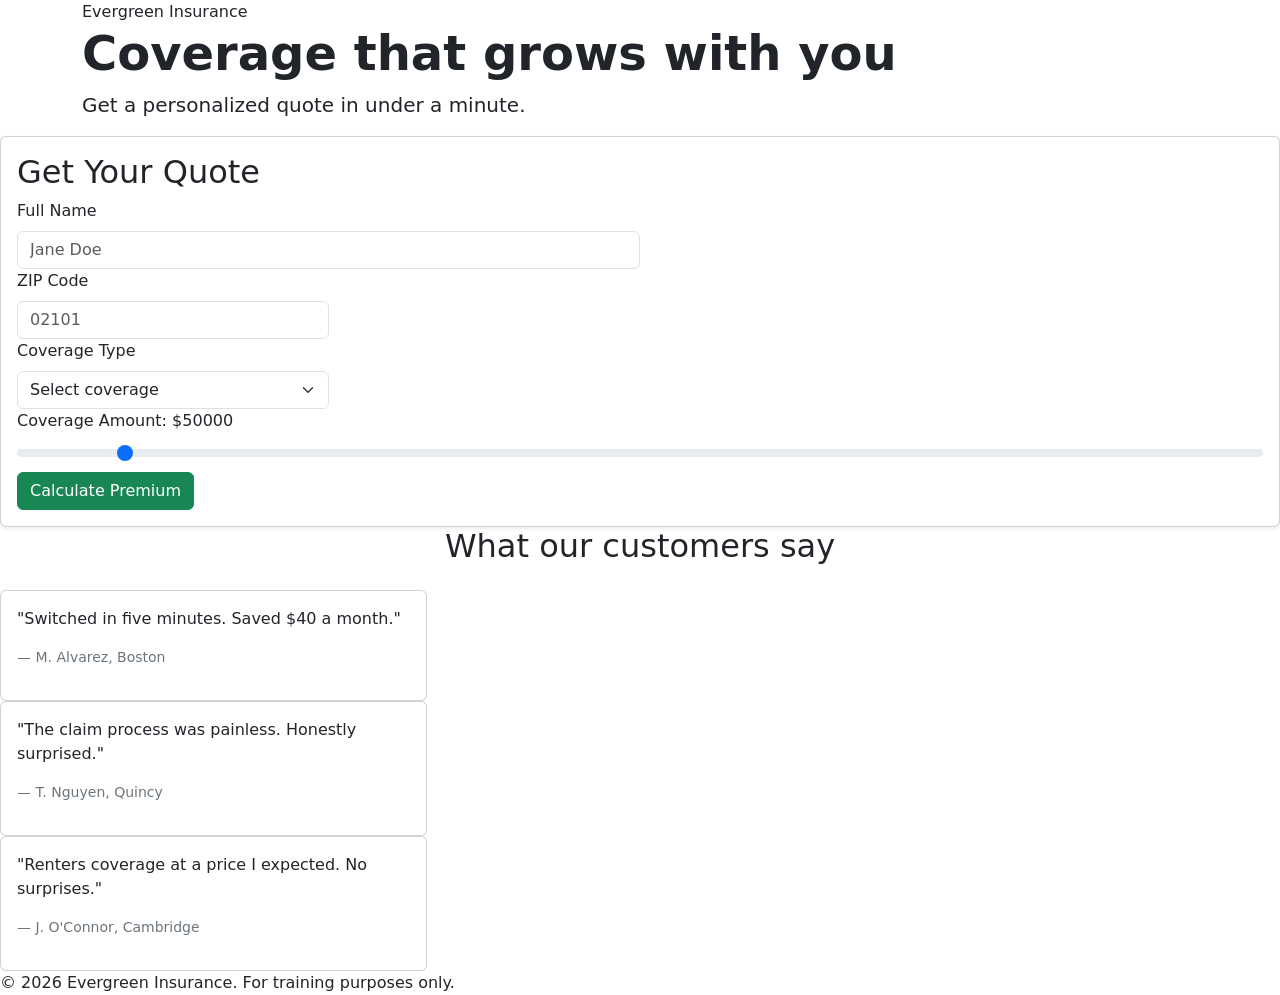
==== delivery-leadership-package/index.html @ f89982db "assembled HTML" ====
<!DOCTYPE html>
<html lang="en">

<head>
  <meta charset="UTF-8" />
  <meta name="viewport" content="width=device-width, initial-scale=1.0" />
  <title>Evergreen Insurance — Get a Quote</title>

  <!-- Bootstrap 5 (provided) -->
  <link href="https://cdn.jsdelivr.net/npm/bootstrap@5.3.2/dist/css/bootstrap.min.css" rel="stylesheet" />

  <!-- Provided theme — copy theme/theme.css into css/theme.css and the link below works as-is -->
  <link rel="stylesheet" href="css/theme.css" />
</head>

<body>
  <header class="site-header">
    <!-- CONFIG: add bootstrap class here: navbar navbar-expand-lg navbar-dark bg-success -->
    <nav class="">
      <div class="container">
        <a class="navbar-brand" href="#">Evergreen Insurance</a>
        <button class="navbar-toggler" type="button" data-bs-toggle="collapse" data-bs-target="#navMain"
          aria-controls="navMain" aria-expanded="false" aria-label="Toggle navigation">
          <span class="navbar-toggler-icon"></span>
        </button>
        <div class="collapse navbar-collapse" id="navMain">
          <ul class="navbar-nav ms-auto">
            <li class="nav-item"><a class="nav-link" href="#">Home</a></li>
            <li class="nav-item"><a class="nav-link" href="#">Coverage</a></li>
            <li class="nav-item"><a class="nav-link" href="#">Claims</a></li>
            <li class="nav-item"><a class="nav-link" href="#">Contact</a></li>
            <li class="nav-item"><a class="nav-link" href="#footer">About</a></li>
          </ul>
        </div>
      </div>
    </nav>
  </header>
  <main>
    <!-- CONFIG: add bootstrap class here: py-5 text-center text-white bg-success -->
    <section class="hero">
      <div class="container">
        <h1 class="display-5 fw-bold">Coverage that grows with you</h1>
        <p class="lead tagline">Get a personalized quote in under a minute.</p>
      </div>
    </section>

    <!-- CONFIG: add bootstrap class here (outer section): container py-4 -->
    <section class="quote-form-section">
      <div class="card shadow-sm">
        <div class="card-body">
          <h2 class="card-title">Get Your Quote</h2>

          <!-- CONFIG: add bootstrap class here (form): row g-3 -->
          <form id="quote-form" class="quote-form">
            <div class="col-md-6">
              <label for="fullName" class="form-label">Full Name</label>
              <input type="text" id="fullName" class="form-control" placeholder="Jane Doe" required />
            </div>

            <div class="col-md-3">
              <label for="zip" class="form-label">ZIP Code</label>
              <input type="text" id="zip" class="form-control" placeholder="02101" maxlength="5" required />
            </div>

            <div class="col-md-3">
              <label for="coverageType" class="form-label">Coverage Type</label>
              <select id="coverageType" class="form-select" required>
                <option value="">Select coverage</option>
                <option value="auto">Auto</option>
                <option value="home">Home</option>
                <option value="renters">Renters</option>
              </select>
            </div>

            <div class="col-12">
              <label for="coverageAmount" class="form-label">
                Coverage Amount: $<span id="coverageAmountDisplay">50000</span>
              </label>
              <input type="range" id="coverageAmount" class="form-range" min="10000" max="500000" step="10000"
                value="50000" />
            </div>

            <div class="col-12">
              <button type="submit" class="btn btn-success">Calculate Premium</button>
            </div>
          </form>

          <div id="premium-box" class="premium-box mt-4" hidden>
            <div class="premium-label text-muted">Estimated Monthly Premium</div>
            <div class="premium-value display-6 fw-bold" id="premium-value">$0</div>
          </div>
        </div>
      </div>
    </section>

    <!-- CONFIG: add bootstrap class here (outer section): container py-5 -->
    <section class="testimonials">
      <h2 class="text-center mb-4">What our customers say</h2>

      <!-- CONFIG: add bootstrap class here (inner row): row g-4 -->
      <div class="testimonial-row">
        <div class="col-md-4">
          <div class="card h-100">
            <div class="card-body">
              <p class="card-text">"Switched in five minutes. Saved $40 a month."</p>
              <footer class="blockquote-footer mt-2">M. Alvarez, Boston</footer>
            </div>
          </div>
        </div>
        <div class="col-md-4">
          <div class="card h-100">
            <div class="card-body">
              <p class="card-text">"The claim process was painless. Honestly surprised."</p>
              <footer class="blockquote-footer mt-2">T. Nguyen, Quincy</footer>
            </div>
          </div>
        </div>
        <div class="col-md-4">
          <div class="card h-100">
            <div class="card-body">
              <p class="card-text">"Renters coverage at a price I expected. No surprises."</p>
              <footer class="blockquote-footer mt-2">J. O'Connor, Cambridge</footer>
            </div>
          </div>
        </div>
      </div>
    </section>
  </main>

  <!-- CONFIG: add bootstrap class here: py-3 text-center bg-dark text-light -->
  <footer class="site-footer">
    <p class="mb-0">&copy; 2026 Evergreen Insurance. For training purposes only.</p>
  </footer>

  <!-- Bootstrap bundle (provided) -->
  <script src="https://cdn.jsdelivr.net/npm/bootstrap@5.3.2/dist/js/bootstrap.bundle.min.js"></script>

  <!-- INSERT: quote-calc script tag + wiring snippet (Day 3) -->

</body>

</html>
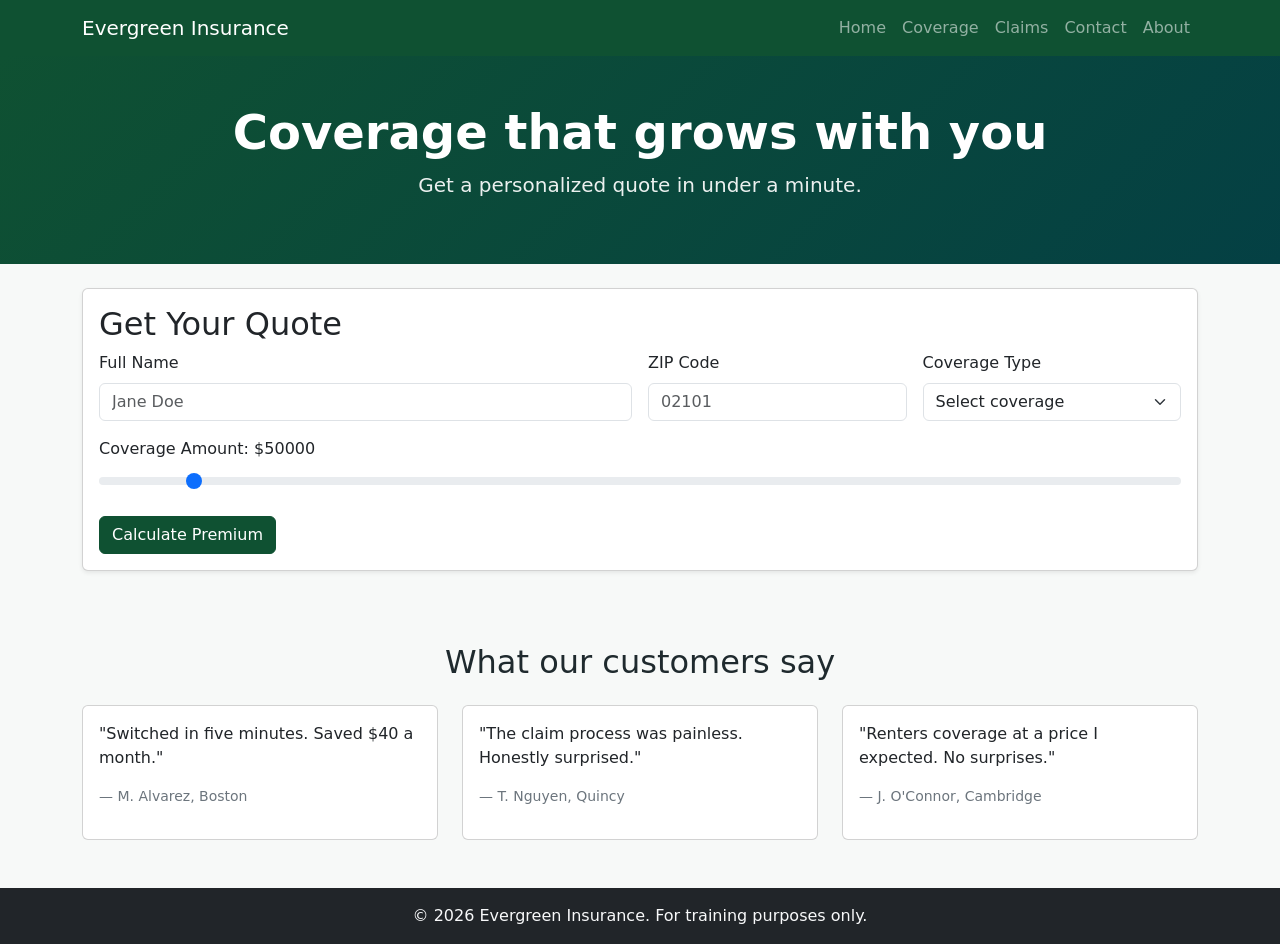
==== commit 8f40674a: "assembled css and responsive design" ====
--- a/delivery-leadership-package/index.html
+++ b/delivery-leadership-package/index.html
@@ -8,15 +8,12 @@
 
   <!-- Bootstrap 5 (provided) -->
   <link href="https://cdn.jsdelivr.net/npm/bootstrap@5.3.2/dist/css/bootstrap.min.css" rel="stylesheet" />
-
-  <!-- Provided theme — copy theme/theme.css into css/theme.css and the link below works as-is -->
   <link rel="stylesheet" href="css/theme.css" />
 </head>
 
 <body>
   <header class="site-header">
-    <!-- CONFIG: add bootstrap class here: navbar navbar-expand-lg navbar-dark bg-success -->
-    <nav class="">
+    <nav class="navbar navbar-expand-lg navbar-dark bg-success">
       <div class="container">
         <a class="navbar-brand" href="#">Evergreen Insurance</a>
         <button class="navbar-toggler" type="button" data-bs-toggle="collapse" data-bs-target="#navMain"
@@ -36,22 +33,19 @@
     </nav>
   </header>
   <main>
-    <!-- CONFIG: add bootstrap class here: py-5 text-center text-white bg-success -->
-    <section class="hero">
+    <section class="hero py-5 text-center text-white bg-success">
       <div class="container">
         <h1 class="display-5 fw-bold">Coverage that grows with you</h1>
         <p class="lead tagline">Get a personalized quote in under a minute.</p>
       </div>
     </section>
 
-    <!-- CONFIG: add bootstrap class here (outer section): container py-4 -->
-    <section class="quote-form-section">
+    <section class="quote-form-section container py-4">
       <div class="card shadow-sm">
         <div class="card-body">
           <h2 class="card-title">Get Your Quote</h2>
 
-          <!-- CONFIG: add bootstrap class here (form): row g-3 -->
-          <form id="quote-form" class="quote-form">
+          <form id="quote-form" class="quote-form row g-3">
             <div class="col-md-6">
               <label for="fullName" class="form-label">Full Name</label>
               <input type="text" id="fullName" class="form-control" placeholder="Jane Doe" required />
@@ -93,12 +87,10 @@
       </div>
     </section>
 
-    <!-- CONFIG: add bootstrap class here (outer section): container py-5 -->
-    <section class="testimonials">
+    <section class="testimonials container py-5">
       <h2 class="text-center mb-4">What our customers say</h2>
 
-      <!-- CONFIG: add bootstrap class here (inner row): row g-4 -->
-      <div class="testimonial-row">
+      <div class="testimonial-row row g-4">
         <div class="col-md-4">
           <div class="card h-100">
             <div class="card-body">
@@ -127,8 +119,7 @@
     </section>
   </main>
 
-  <!-- CONFIG: add bootstrap class here: py-3 text-center bg-dark text-light -->
-  <footer class="site-footer">
+  <footer class="site-footer py-3 text-center bg-dark text-light">
     <p class="mb-0">&copy; 2026 Evergreen Insurance. For training purposes only.</p>
   </footer>
 
--- a/delivery-leadership-package/css/theme.css
+++ b/delivery-leadership-package/css/theme.css
@@ -0,0 +1,45 @@
+/* Evergreen Insurance — provided brand theme overlay
+   Applied on top of Bootstrap 5. Do not modify in the capstone —
+   "assemble, not author." */
+
+:root {
+  --evg-green: #0f5132;
+  --evg-green-dark: #044044;
+  --evg-green-soft: #e6f0ea;
+  --evg-ink: #1f2a2e;
+  --evg-muted: #6a7a72;
+}
+
+body {
+  color: var(--evg-ink);
+  background: #f7f9f8;
+}
+
+/* Tint Bootstrap success utilities to Evergreen brand green */
+.bg-success { background-color: var(--evg-green) !important; }
+.btn-success {
+  background-color: var(--evg-green) !important;
+  border-color: var(--evg-green) !important;
+}
+.btn-success:hover {
+  background-color: var(--evg-green-dark) !important;
+  border-color: var(--evg-green-dark) !important;
+}
+
+.hero {
+  background: linear-gradient(135deg, var(--evg-green) 0%, var(--evg-green-dark) 100%) !important;
+}
+
+.tagline {
+  opacity: 0.92;
+}
+
+.premium-box {
+  padding: 20px;
+  background: var(--evg-green-soft);
+  border-left: 4px solid var(--evg-green);
+  border-radius: 4px;
+}
+
+.premium-label { color: var(--evg-muted); }
+.premium-value { color: var(--evg-green); }
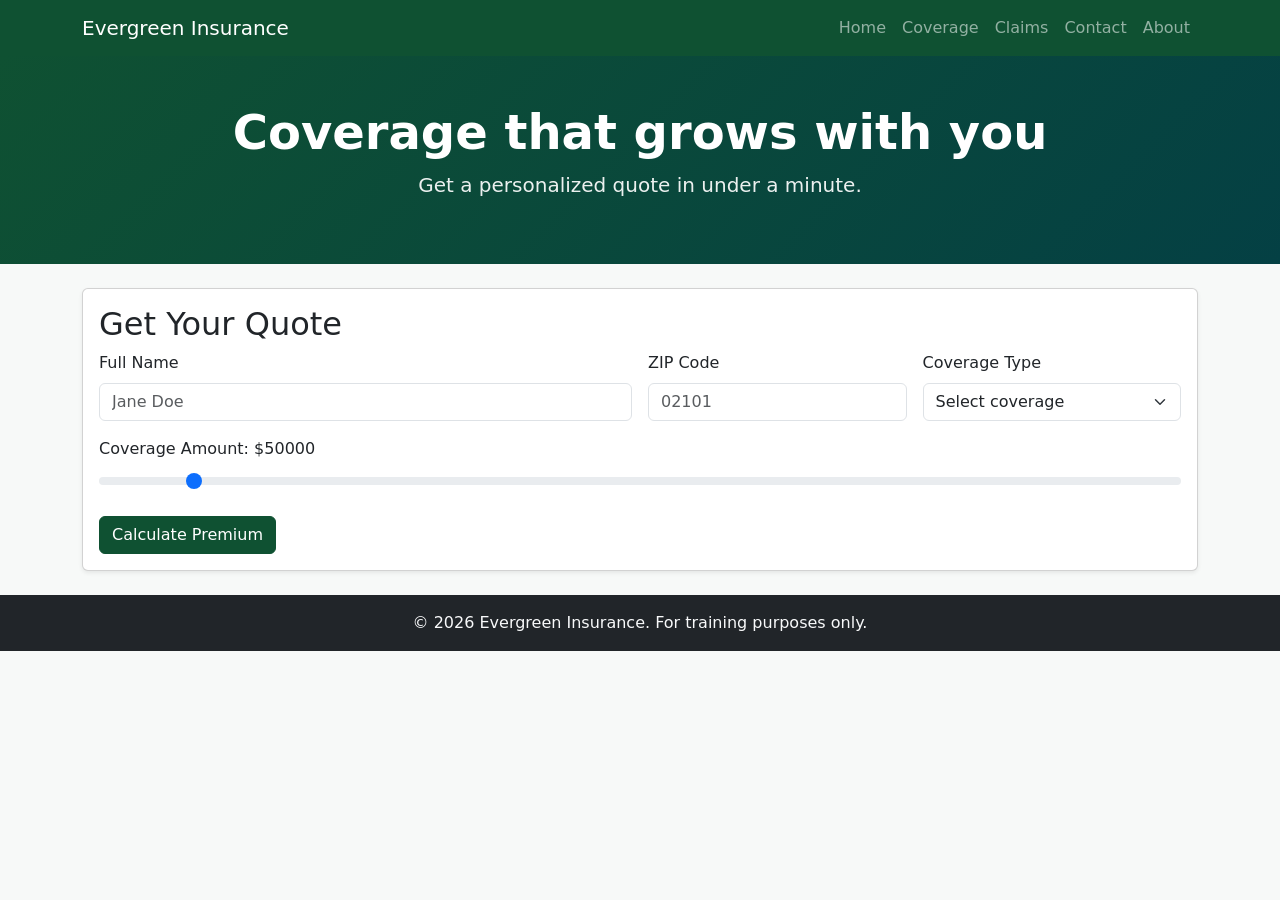
==== commit 3caae058: "status update and removal of testimonials from app" ====
--- a/delivery-leadership-package/index.html
+++ b/delivery-leadership-package/index.html
@@ -87,7 +87,7 @@
       </div>
     </section>
 
-    <section class="testimonials container py-5">
+    <!-- <section class="testimonials container py-5">
       <h2 class="text-center mb-4">What our customers say</h2>
 
       <div class="testimonial-row row g-4">
@@ -116,7 +116,7 @@
           </div>
         </div>
       </div>
-    </section>
+    </section> -->
   </main>
 
   <footer class="site-footer py-3 text-center bg-dark text-light">
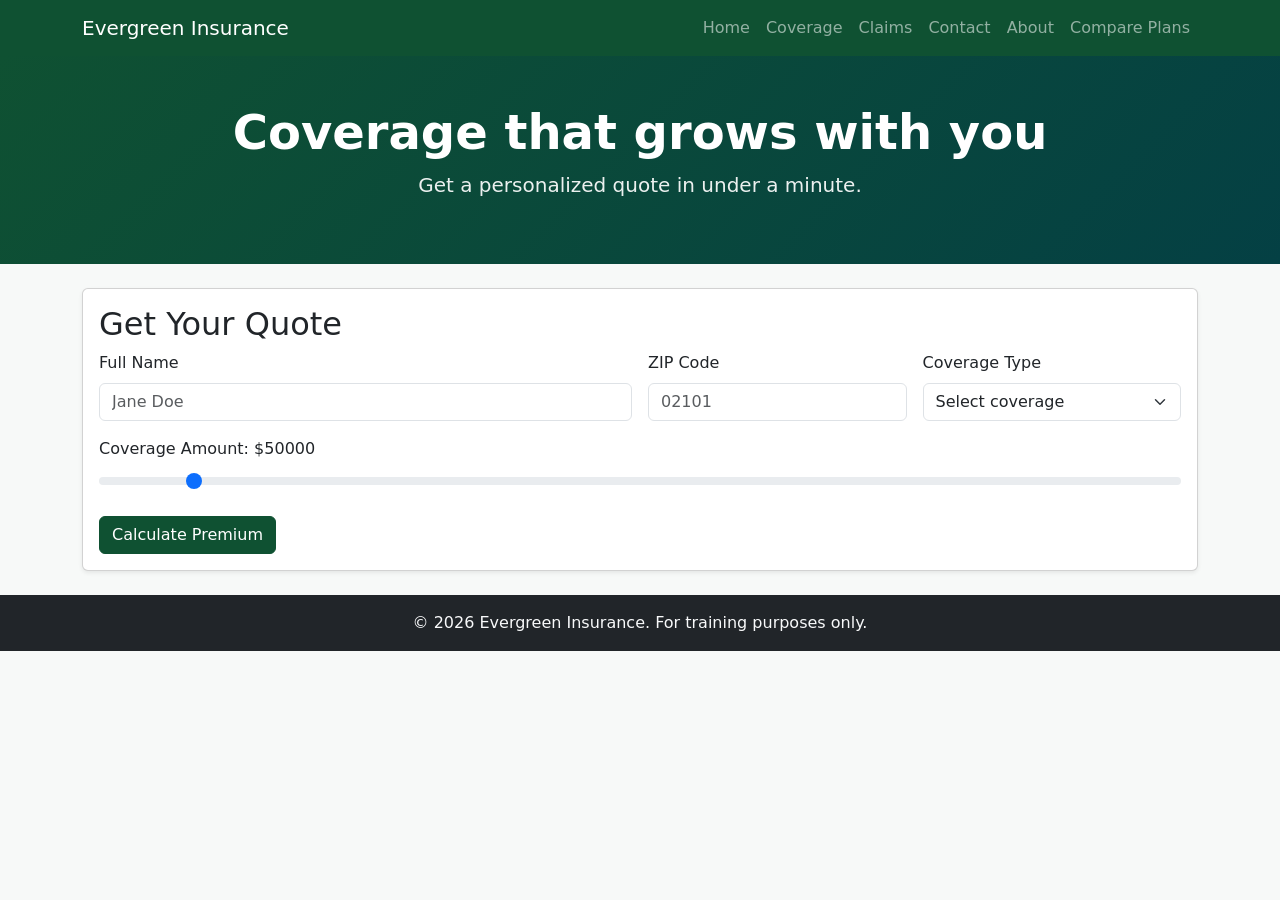
==== commit 604c58a0: "adding Compare Plans option in the navigation bar" ====
--- a/delivery-leadership-package/index.html
+++ b/delivery-leadership-package/index.html
@@ -2,13 +2,13 @@
 <html lang="en">
 
 <head>
-  <meta charset="UTF-8" />
-  <meta name="viewport" content="width=device-width, initial-scale=1.0" />
+  <meta charset="UTF-8">
+  <meta name="viewport" content="width=device-width, initial-scale=1.0">
   <title>Evergreen Insurance — Get a Quote</title>
 
   <!-- Bootstrap 5 (provided) -->
-  <link href="https://cdn.jsdelivr.net/npm/bootstrap@5.3.2/dist/css/bootstrap.min.css" rel="stylesheet" />
-  <link rel="stylesheet" href="css/theme.css" />
+  <link href="https://cdn.jsdelivr.net/npm/bootstrap@5.3.2/dist/css/bootstrap.min.css" rel="stylesheet">
+  <link rel="stylesheet" href="css/theme.css">
 </head>
 
 <body>
@@ -27,6 +27,7 @@
             <li class="nav-item"><a class="nav-link" href="#">Claims</a></li>
             <li class="nav-item"><a class="nav-link" href="#">Contact</a></li>
             <li class="nav-item"><a class="nav-link" href="#footer">About</a></li>
+            <li class="nav-item"><a class="nav-link" href="#">Compare Plans</a></li>
           </ul>
         </div>
       </div>
@@ -48,12 +49,12 @@
           <form id="quote-form" class="quote-form row g-3">
             <div class="col-md-6">
               <label for="fullName" class="form-label">Full Name</label>
-              <input type="text" id="fullName" class="form-control" placeholder="Jane Doe" required />
+              <input type="text" id="fullName" class="form-control" placeholder="Jane Doe" required>
             </div>
 
             <div class="col-md-3">
               <label for="zip" class="form-label">ZIP Code</label>
-              <input type="text" id="zip" class="form-control" placeholder="02101" maxlength="5" required />
+              <input type="text" id="zip" class="form-control" placeholder="02101" maxlength="5" required>
             </div>
 
             <div class="col-md-3">
@@ -63,6 +64,7 @@
                 <option value="auto">Auto</option>
                 <option value="home">Home</option>
                 <option value="renters">Renters</option>
+                <option value="condo">Condo</option>
               </select>
             </div>
 
@@ -71,7 +73,7 @@
                 Coverage Amount: $<span id="coverageAmountDisplay">50000</span>
               </label>
               <input type="range" id="coverageAmount" class="form-range" min="10000" max="500000" step="10000"
-                value="50000" />
+                value="50000">
             </div>
 
             <div class="col-12">
@@ -126,7 +128,22 @@
   <!-- Bootstrap bundle (provided) -->
   <script src="https://cdn.jsdelivr.net/npm/bootstrap@5.3.2/dist/js/bootstrap.bundle.min.js"></script>
 
-  <!-- INSERT: quote-calc script tag + wiring snippet (Day 3) -->
+  <script src="js/quote-calc.js"></script>
+  <script>
+    document.getElementById("quote-form").addEventListener("submit", function (e) {
+      e.preventDefault();
+      var coverageType = document.getElementById("coverageType").value;
+      var coverageAmount = Number(document.getElementById("coverageAmount").value);
+      var premium = calculatePremium(coverageType, coverageAmount);
+      document.getElementById("premium-value").textContent = "$" + premium;
+      document.getElementById("premium-box").hidden = false;
+    });
+
+    // Keep the slider value label in sync.
+    var slider = document.getElementById("coverageAmount");
+    var display = document.getElementById("coverageAmountDisplay");
+    slider.addEventListener("input", function () { display.textContent = slider.value; });
+  </script>
 
 </body>
 
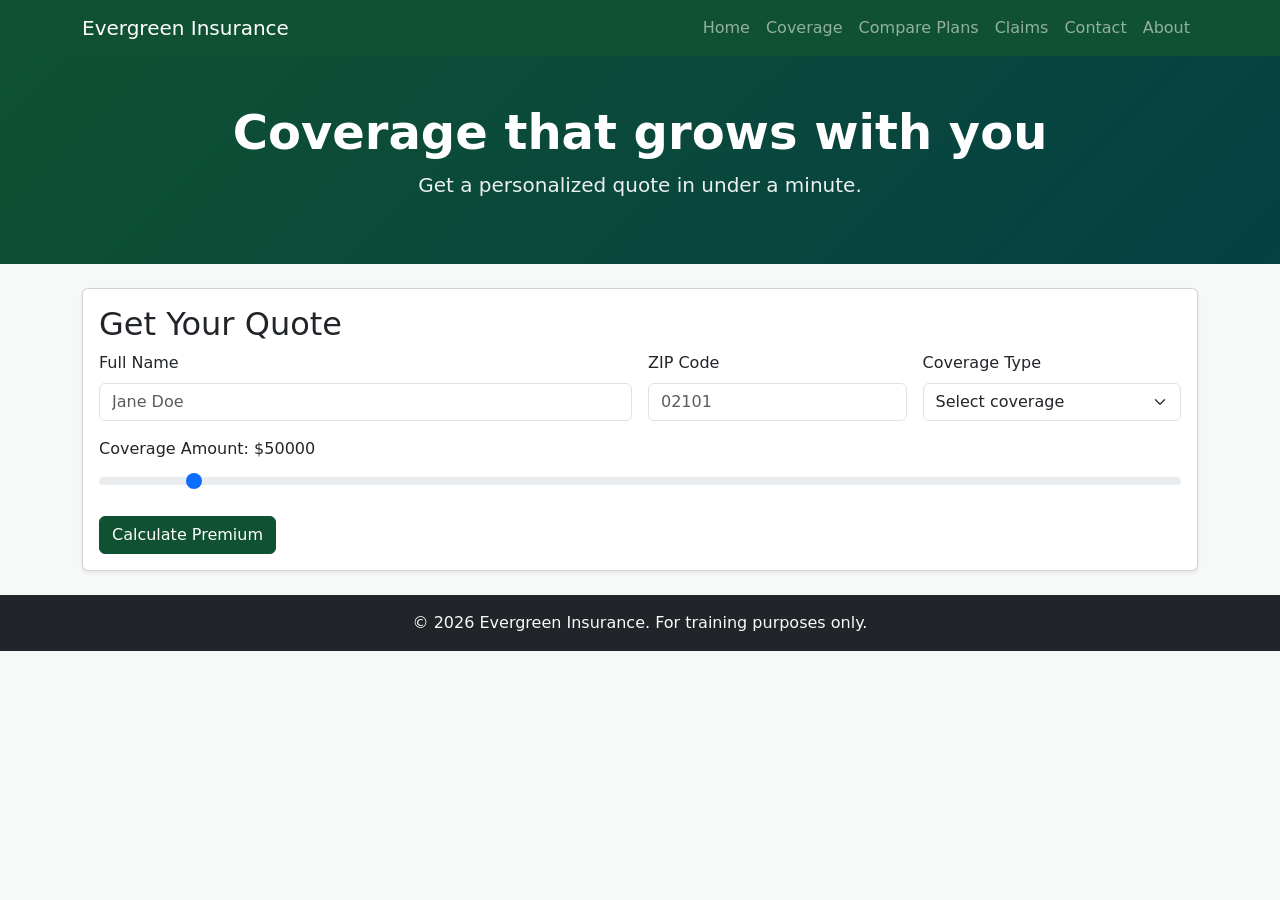
==== commit bc4a2c46: "moving the link to compare to a more logical spot in the navigation bar" ====
--- a/delivery-leadership-package/index.html
+++ b/delivery-leadership-package/index.html
@@ -24,10 +24,10 @@
           <ul class="navbar-nav ms-auto">
             <li class="nav-item"><a class="nav-link" href="#">Home</a></li>
             <li class="nav-item"><a class="nav-link" href="#">Coverage</a></li>
+            <li class="nav-item"><a class="nav-link" href="#">Compare Plans</a></li>
             <li class="nav-item"><a class="nav-link" href="#">Claims</a></li>
             <li class="nav-item"><a class="nav-link" href="#">Contact</a></li>
             <li class="nav-item"><a class="nav-link" href="#footer">About</a></li>
-            <li class="nav-item"><a class="nav-link" href="#">Compare Plans</a></li>
           </ul>
         </div>
       </div>
